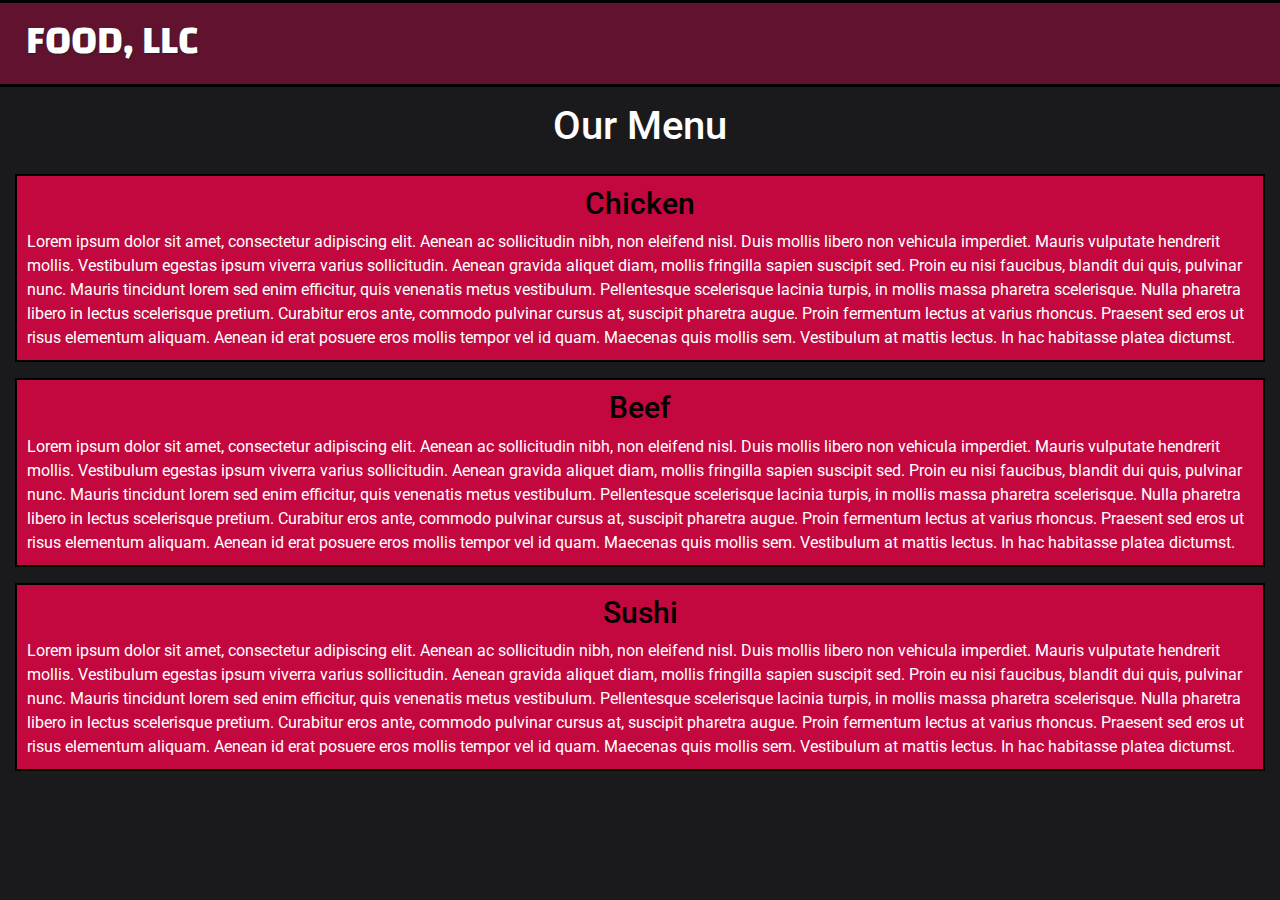
==== module3-solution/index.html @ 0b37343a "Module 3 solution" ====
<!DOCTYPE html>
<html lang="en">
<head>
    <meta charset="UTF-8">
    <meta name="viewport" content="width=device-width, initial-scale=1.0">
    <link rel="stylesheet" href="css/bootstrap.min.css">
    <link rel="stylesheet" href="css/style.css">
    <link href="https://fonts.googleapis.com/css?family=Changa|Roboto:500&display=swap" rel="stylesheet"/>
    <title>Module 3 Assignment Solution</title>
</head> 
<body>
    <header>
        <nav id="header-nav" class="navbar navbar-expand-lg navbar-dark">
            <div class="navbar-brand float-left">
                <a href="index.html"><h1>Food, LLC</h1></a>
            </div>

            <button
                class="navbar-toggler d-block d-sm-none"
                type="button"
                data-toggle="collapse"
                data-target="#navbarNav"
                aria-controls="navbarNav"
                aria-expanded="false"
                aria-label="Toggle navigation"
            >
                <span class="navbar-toggler-icon"></span>
            </button>
            <div class="collapse navbar-collapse justify-content-end" id="navbarNav">
                <ul class="navbar-nav d-block d-sm-none">
                    <li class="nav-item active">
                        <a href="#chicken" class="nav-link">Chicken</a>
                    </li>
                    <li class="nav-item">
                        <a href="#beef" class="nav-link">Beef</a>
                    </li>
                    <li class="nav-item">
                        <a href="#sushi" class="nav-link">Sushi</a>
                    </li>
                </ul>
            </div>
            

        </nav>
    </header>

    <h1 class="text-center mb-4">Our Menu</h1>

    <div class="container-fluid">
        <div class="col-lg12 mb-3">
            <h2 id="chicken">Chicken</h2>
            Lorem ipsum dolor sit amet, consectetur adipiscing elit. Aenean ac sollicitudin nibh, non eleifend nisl. Duis mollis libero non vehicula imperdiet. Mauris vulputate hendrerit mollis. Vestibulum egestas ipsum viverra varius sollicitudin. Aenean gravida aliquet diam, mollis fringilla sapien suscipit sed. Proin eu nisi faucibus, blandit dui quis, pulvinar nunc. Mauris tincidunt lorem sed enim efficitur, quis venenatis metus vestibulum. Pellentesque scelerisque lacinia turpis, in mollis massa pharetra scelerisque. Nulla pharetra libero in lectus scelerisque pretium. Curabitur eros ante, commodo pulvinar cursus at, suscipit pharetra augue. Proin fermentum lectus at varius rhoncus. Praesent sed eros ut risus elementum aliquam. Aenean id erat posuere eros mollis tempor vel id quam. Maecenas quis mollis sem. Vestibulum at mattis lectus. In hac habitasse platea dictumst.
        </div>
        <div class="col-lg12 mb-3">
            <h2 id="beef">Beef</h2>
            Lorem ipsum dolor sit amet, consectetur adipiscing elit. Aenean ac sollicitudin nibh, non eleifend nisl. Duis mollis libero non vehicula imperdiet. Mauris vulputate hendrerit mollis. Vestibulum egestas ipsum viverra varius sollicitudin. Aenean gravida aliquet diam, mollis fringilla sapien suscipit sed. Proin eu nisi faucibus, blandit dui quis, pulvinar nunc. Mauris tincidunt lorem sed enim efficitur, quis venenatis metus vestibulum. Pellentesque scelerisque lacinia turpis, in mollis massa pharetra scelerisque. Nulla pharetra libero in lectus scelerisque pretium. Curabitur eros ante, commodo pulvinar cursus at, suscipit pharetra augue. Proin fermentum lectus at varius rhoncus. Praesent sed eros ut risus elementum aliquam. Aenean id erat posuere eros mollis tempor vel id quam. Maecenas quis mollis sem. Vestibulum at mattis lectus. In hac habitasse platea dictumst.
        </div>
        <div class="col-lg12 mb-3">
            <h2 id="sushi">Sushi</h2>
            Lorem ipsum dolor sit amet, consectetur adipiscing elit. Aenean ac sollicitudin nibh, non eleifend nisl. Duis mollis libero non vehicula imperdiet. Mauris vulputate hendrerit mollis. Vestibulum egestas ipsum viverra varius sollicitudin. Aenean gravida aliquet diam, mollis fringilla sapien suscipit sed. Proin eu nisi faucibus, blandit dui quis, pulvinar nunc. Mauris tincidunt lorem sed enim efficitur, quis venenatis metus vestibulum. Pellentesque scelerisque lacinia turpis, in mollis massa pharetra scelerisque. Nulla pharetra libero in lectus scelerisque pretium. Curabitur eros ante, commodo pulvinar cursus at, suscipit pharetra augue. Proin fermentum lectus at varius rhoncus. Praesent sed eros ut risus elementum aliquam. Aenean id erat posuere eros mollis tempor vel id quam. Maecenas quis mollis sem. Vestibulum at mattis lectus. In hac habitasse platea dictumst.
        </div>
    </div>

    <script src="js/jquery-3.5.0.min.js"></script>
    <script src="js/popper.js"></script>
    <script src="js/bootstrap.js"></script>
    <script src="js/script.js"></script>
</body>
</html>
---- module3-solution/css/style.css ----
body {
	font-size: 16px;
	background-color: #1a1a1d;
	color: #fff;
	font-family: "Roboto", sans-serif;
}
#header-nav {
	border-radius: 0;
	border: 0;
	background-color: #61122f;
	margin-bottom: 15px;
	border-top: 3px solid black;
	border-bottom: 3px solid black;
}
.navbar-brand {
	padding-top: 15px;
	padding-bottom: 10px;
}
.navbar-brand h1 {
	/* Restaurant name */
	font-family: "Changa", serif;
	color: #ffffff;
	font-size: 2em;
	text-transform: uppercase;
	font-weight: bold;
	text-shadow: 1px 1px 1px #222;
	margin-top: 0;
	margin-bottom: 0;
	line-height: 0.75;
	margin-left: 10px;
	padding-bottom: 10px;
}
.navbar-brand a:hover,
.navbar-brand a:focus {
	text-decoration: none;
}
.navbar-nav a {
	color: #ffffff;
	text-align: center;
}

#header-nav button.navbar-toggler,
#header-nav .icon-bar {
	border: 1px solid black;
}
#header-nav button.navbar-toggler {
	clear: both;
	margin-right: 5px;
}
.container-fluid div {
	background-color: #c3073f;
	border: 2px solid black;
	padding: 10px;
}
.navbar-nav {
	margin-right: 5px;
}
h1.text-center {
	font-size: -0.5em;
}
h2 {
	text-align: center;
	font-size: 1.9em;
	color: black;
}

@media (max-width: 768px) {
	.container-fluid div {
		background-color: #c3073f;
		border: 2px solid black;
		padding: 10px;
		margin-left: 40px;
		margin-right: 40px;
	}
}
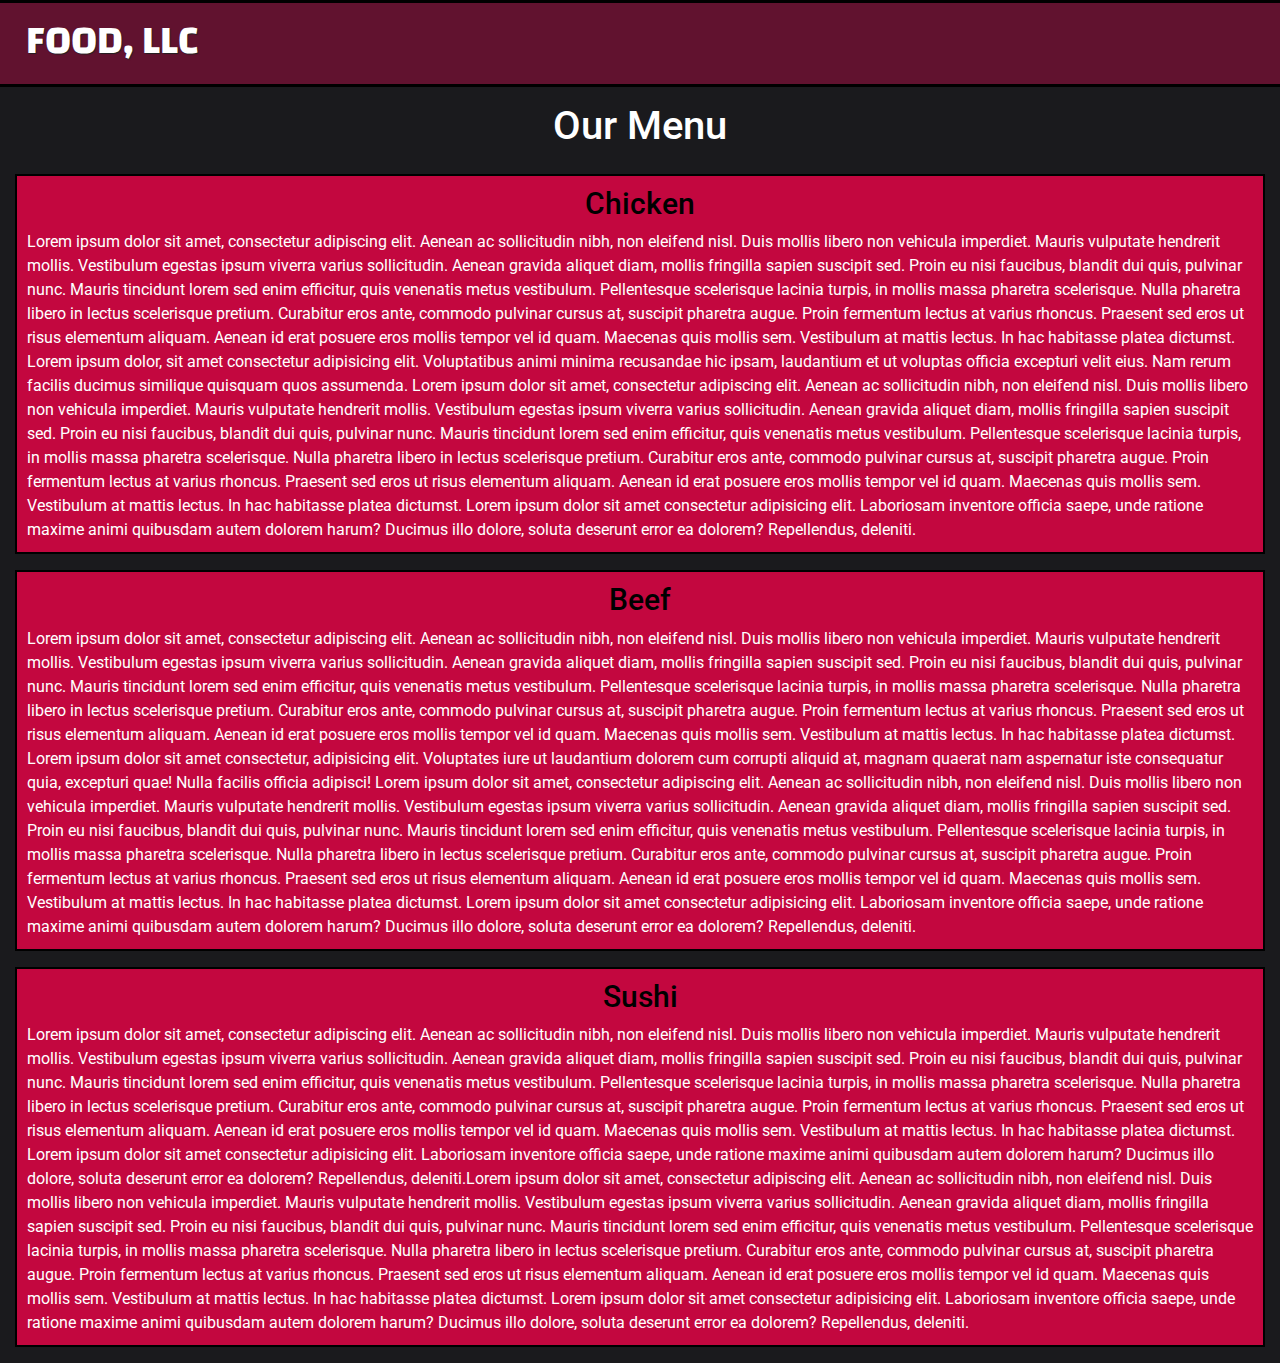
==== commit 5a09d702: "2:20AM IST 1st May" ====
--- a/module3-solution/index.html
+++ b/module3-solution/index.html
@@ -16,7 +16,7 @@
             </div>
 
             <button
-                class="navbar-toggler d-block d-sm-none"
+                class="navbar-toggler custom-toggler d-block d-sm-none"
                 type="button"
                 data-toggle="collapse"
                 data-target="#navbarNav"
@@ -47,17 +47,17 @@
     <h1 class="text-center mb-4">Our Menu</h1>
 
     <div class="container-fluid">
-        <div class="col-lg12 mb-3">
+        <div class="col-lg-12 mb-3">
             <h2 id="chicken">Chicken</h2>
-            Lorem ipsum dolor sit amet, consectetur adipiscing elit. Aenean ac sollicitudin nibh, non eleifend nisl. Duis mollis libero non vehicula imperdiet. Mauris vulputate hendrerit mollis. Vestibulum egestas ipsum viverra varius sollicitudin. Aenean gravida aliquet diam, mollis fringilla sapien suscipit sed. Proin eu nisi faucibus, blandit dui quis, pulvinar nunc. Mauris tincidunt lorem sed enim efficitur, quis venenatis metus vestibulum. Pellentesque scelerisque lacinia turpis, in mollis massa pharetra scelerisque. Nulla pharetra libero in lectus scelerisque pretium. Curabitur eros ante, commodo pulvinar cursus at, suscipit pharetra augue. Proin fermentum lectus at varius rhoncus. Praesent sed eros ut risus elementum aliquam. Aenean id erat posuere eros mollis tempor vel id quam. Maecenas quis mollis sem. Vestibulum at mattis lectus. In hac habitasse platea dictumst.
+            Lorem ipsum dolor sit amet, consectetur adipiscing elit. Aenean ac sollicitudin nibh, non eleifend nisl. Duis mollis libero non vehicula imperdiet. Mauris vulputate hendrerit mollis. Vestibulum egestas ipsum viverra varius sollicitudin. Aenean gravida aliquet diam, mollis fringilla sapien suscipit sed. Proin eu nisi faucibus, blandit dui quis, pulvinar nunc. Mauris tincidunt lorem sed enim efficitur, quis venenatis metus vestibulum. Pellentesque scelerisque lacinia turpis, in mollis massa pharetra scelerisque. Nulla pharetra libero in lectus scelerisque pretium. Curabitur eros ante, commodo pulvinar cursus at, suscipit pharetra augue. Proin fermentum lectus at varius rhoncus. Praesent sed eros ut risus elementum aliquam. Aenean id erat posuere eros mollis tempor vel id quam. Maecenas quis mollis sem. Vestibulum at mattis lectus. In hac habitasse platea dictumst. Lorem ipsum dolor, sit amet consectetur adipisicing elit. Voluptatibus animi minima recusandae hic ipsam, laudantium et ut voluptas officia excepturi velit eius. Nam rerum facilis ducimus similique quisquam quos assumenda. Lorem ipsum dolor sit amet, consectetur adipiscing elit. Aenean ac sollicitudin nibh, non eleifend nisl. Duis mollis libero non vehicula imperdiet. Mauris vulputate hendrerit mollis. Vestibulum egestas ipsum viverra varius sollicitudin. Aenean gravida aliquet diam, mollis fringilla sapien suscipit sed. Proin eu nisi faucibus, blandit dui quis, pulvinar nunc. Mauris tincidunt lorem sed enim efficitur, quis venenatis metus vestibulum. Pellentesque scelerisque lacinia turpis, in mollis massa pharetra scelerisque. Nulla pharetra libero in lectus scelerisque pretium. Curabitur eros ante, commodo pulvinar cursus at, suscipit pharetra augue. Proin fermentum lectus at varius rhoncus. Praesent sed eros ut risus elementum aliquam. Aenean id erat posuere eros mollis tempor vel id quam. Maecenas quis mollis sem. Vestibulum at mattis lectus. In hac habitasse platea dictumst. Lorem ipsum dolor sit amet consectetur adipisicing elit. Laboriosam inventore officia saepe, unde ratione maxime animi quibusdam autem dolorem harum? Ducimus illo dolore, soluta deserunt error ea dolorem? Repellendus, deleniti.
         </div>
-        <div class="col-lg12 mb-3">
+        <div class="col-lg-12 mb-3">
             <h2 id="beef">Beef</h2>
-            Lorem ipsum dolor sit amet, consectetur adipiscing elit. Aenean ac sollicitudin nibh, non eleifend nisl. Duis mollis libero non vehicula imperdiet. Mauris vulputate hendrerit mollis. Vestibulum egestas ipsum viverra varius sollicitudin. Aenean gravida aliquet diam, mollis fringilla sapien suscipit sed. Proin eu nisi faucibus, blandit dui quis, pulvinar nunc. Mauris tincidunt lorem sed enim efficitur, quis venenatis metus vestibulum. Pellentesque scelerisque lacinia turpis, in mollis massa pharetra scelerisque. Nulla pharetra libero in lectus scelerisque pretium. Curabitur eros ante, commodo pulvinar cursus at, suscipit pharetra augue. Proin fermentum lectus at varius rhoncus. Praesent sed eros ut risus elementum aliquam. Aenean id erat posuere eros mollis tempor vel id quam. Maecenas quis mollis sem. Vestibulum at mattis lectus. In hac habitasse platea dictumst.
+            Lorem ipsum dolor sit amet, consectetur adipiscing elit. Aenean ac sollicitudin nibh, non eleifend nisl. Duis mollis libero non vehicula imperdiet. Mauris vulputate hendrerit mollis. Vestibulum egestas ipsum viverra varius sollicitudin. Aenean gravida aliquet diam, mollis fringilla sapien suscipit sed. Proin eu nisi faucibus, blandit dui quis, pulvinar nunc. Mauris tincidunt lorem sed enim efficitur, quis venenatis metus vestibulum. Pellentesque scelerisque lacinia turpis, in mollis massa pharetra scelerisque. Nulla pharetra libero in lectus scelerisque pretium. Curabitur eros ante, commodo pulvinar cursus at, suscipit pharetra augue. Proin fermentum lectus at varius rhoncus. Praesent sed eros ut risus elementum aliquam. Aenean id erat posuere eros mollis tempor vel id quam. Maecenas quis mollis sem. Vestibulum at mattis lectus. In hac habitasse platea dictumst. Lorem ipsum dolor sit amet consectetur, adipisicing elit. Voluptates iure ut laudantium dolorem cum corrupti aliquid at, magnam quaerat nam aspernatur iste consequatur quia, excepturi quae! Nulla facilis officia adipisci! Lorem ipsum dolor sit amet, consectetur adipiscing elit. Aenean ac sollicitudin nibh, non eleifend nisl. Duis mollis libero non vehicula imperdiet. Mauris vulputate hendrerit mollis. Vestibulum egestas ipsum viverra varius sollicitudin. Aenean gravida aliquet diam, mollis fringilla sapien suscipit sed. Proin eu nisi faucibus, blandit dui quis, pulvinar nunc. Mauris tincidunt lorem sed enim efficitur, quis venenatis metus vestibulum. Pellentesque scelerisque lacinia turpis, in mollis massa pharetra scelerisque. Nulla pharetra libero in lectus scelerisque pretium. Curabitur eros ante, commodo pulvinar cursus at, suscipit pharetra augue. Proin fermentum lectus at varius rhoncus. Praesent sed eros ut risus elementum aliquam. Aenean id erat posuere eros mollis tempor vel id quam. Maecenas quis mollis sem. Vestibulum at mattis lectus. In hac habitasse platea dictumst. Lorem ipsum dolor sit amet consectetur adipisicing elit. Laboriosam inventore officia saepe, unde ratione maxime animi quibusdam autem dolorem harum? Ducimus illo dolore, soluta deserunt error ea dolorem? Repellendus, deleniti.
         </div>
-        <div class="col-lg12 mb-3">
+        <div class="col-lg-12 mb-3">
             <h2 id="sushi">Sushi</h2>
-            Lorem ipsum dolor sit amet, consectetur adipiscing elit. Aenean ac sollicitudin nibh, non eleifend nisl. Duis mollis libero non vehicula imperdiet. Mauris vulputate hendrerit mollis. Vestibulum egestas ipsum viverra varius sollicitudin. Aenean gravida aliquet diam, mollis fringilla sapien suscipit sed. Proin eu nisi faucibus, blandit dui quis, pulvinar nunc. Mauris tincidunt lorem sed enim efficitur, quis venenatis metus vestibulum. Pellentesque scelerisque lacinia turpis, in mollis massa pharetra scelerisque. Nulla pharetra libero in lectus scelerisque pretium. Curabitur eros ante, commodo pulvinar cursus at, suscipit pharetra augue. Proin fermentum lectus at varius rhoncus. Praesent sed eros ut risus elementum aliquam. Aenean id erat posuere eros mollis tempor vel id quam. Maecenas quis mollis sem. Vestibulum at mattis lectus. In hac habitasse platea dictumst.
+            Lorem ipsum dolor sit amet, consectetur adipiscing elit. Aenean ac sollicitudin nibh, non eleifend nisl. Duis mollis libero non vehicula imperdiet. Mauris vulputate hendrerit mollis. Vestibulum egestas ipsum viverra varius sollicitudin. Aenean gravida aliquet diam, mollis fringilla sapien suscipit sed. Proin eu nisi faucibus, blandit dui quis, pulvinar nunc. Mauris tincidunt lorem sed enim efficitur, quis venenatis metus vestibulum. Pellentesque scelerisque lacinia turpis, in mollis massa pharetra scelerisque. Nulla pharetra libero in lectus scelerisque pretium. Curabitur eros ante, commodo pulvinar cursus at, suscipit pharetra augue. Proin fermentum lectus at varius rhoncus. Praesent sed eros ut risus elementum aliquam. Aenean id erat posuere eros mollis tempor vel id quam. Maecenas quis mollis sem. Vestibulum at mattis lectus. In hac habitasse platea dictumst. Lorem ipsum dolor sit amet consectetur adipisicing elit. Laboriosam inventore officia saepe, unde ratione maxime animi quibusdam autem dolorem harum? Ducimus illo dolore, soluta deserunt error ea dolorem? Repellendus, deleniti.Lorem ipsum dolor sit amet, consectetur adipiscing elit. Aenean ac sollicitudin nibh, non eleifend nisl. Duis mollis libero non vehicula imperdiet. Mauris vulputate hendrerit mollis. Vestibulum egestas ipsum viverra varius sollicitudin. Aenean gravida aliquet diam, mollis fringilla sapien suscipit sed. Proin eu nisi faucibus, blandit dui quis, pulvinar nunc. Mauris tincidunt lorem sed enim efficitur, quis venenatis metus vestibulum. Pellentesque scelerisque lacinia turpis, in mollis massa pharetra scelerisque. Nulla pharetra libero in lectus scelerisque pretium. Curabitur eros ante, commodo pulvinar cursus at, suscipit pharetra augue. Proin fermentum lectus at varius rhoncus. Praesent sed eros ut risus elementum aliquam. Aenean id erat posuere eros mollis tempor vel id quam. Maecenas quis mollis sem. Vestibulum at mattis lectus. In hac habitasse platea dictumst. Lorem ipsum dolor sit amet consectetur adipisicing elit. Laboriosam inventore officia saepe, unde ratione maxime animi quibusdam autem dolorem harum? Ducimus illo dolore, soluta deserunt error ea dolorem? Repellendus, deleniti.
         </div>
     </div>
 
--- a/module3-solution/css/style.css
+++ b/module3-solution/css/style.css
@@ -47,6 +47,9 @@
 	clear: both;
 	margin-right: 5px;
 }
+.custom-toggler .navbar-toggler-icon {
+	background-image: url("data:image/svg+xml;charset=utf8,%3Csvg viewBox='0 0 32 32' xmlns='http://www.w3.org/2000/svg'%3E%3Cpath stroke='rgb(0, 0, 0)' stroke-width='2' stroke-linecap='round' stroke-miterlimit='10' d='M4 8h24M4 16h24M4 24h24'/%3E%3C/svg%3E");
+}
 .container-fluid div {
 	background-color: #c3073f;
 	border: 2px solid black;
@@ -69,7 +72,10 @@
 		background-color: #c3073f;
 		border: 2px solid black;
 		padding: 10px;
-		margin-left: 40px;
-		margin-right: 40px;
+	}
+	.container-fluid div {
+		width: 90%;
+		margin-left: auto;
+		margin-right: auto;
 	}
 }
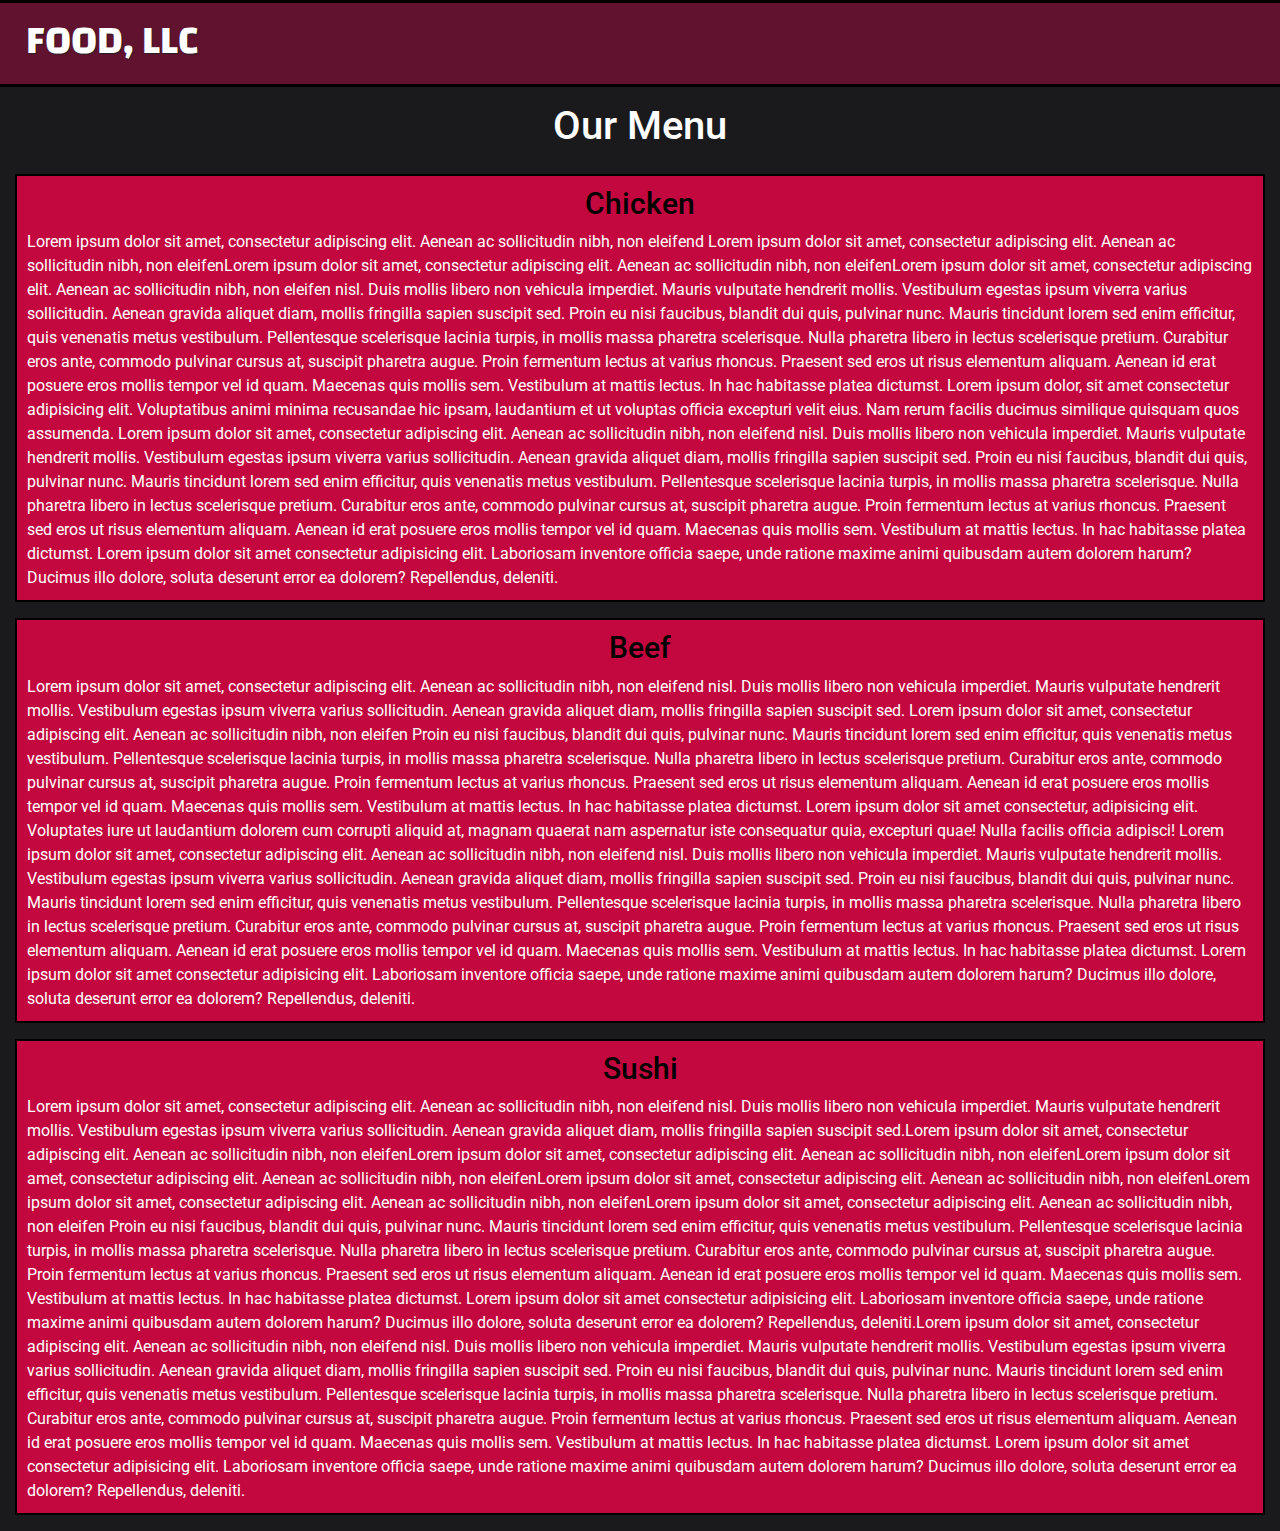
==== commit 5e53da39: "2:30AM IST 1st May 2020" ====
--- a/module3-solution/index.html
+++ b/module3-solution/index.html
@@ -39,7 +39,7 @@
                     </li>
                 </ul>
             </div>
-            
+
 
         </nav>
     </header>
@@ -49,15 +49,15 @@
     <div class="container-fluid">
         <div class="col-lg-12 mb-3">
             <h2 id="chicken">Chicken</h2>
-            Lorem ipsum dolor sit amet, consectetur adipiscing elit. Aenean ac sollicitudin nibh, non eleifend nisl. Duis mollis libero non vehicula imperdiet. Mauris vulputate hendrerit mollis. Vestibulum egestas ipsum viverra varius sollicitudin. Aenean gravida aliquet diam, mollis fringilla sapien suscipit sed. Proin eu nisi faucibus, blandit dui quis, pulvinar nunc. Mauris tincidunt lorem sed enim efficitur, quis venenatis metus vestibulum. Pellentesque scelerisque lacinia turpis, in mollis massa pharetra scelerisque. Nulla pharetra libero in lectus scelerisque pretium. Curabitur eros ante, commodo pulvinar cursus at, suscipit pharetra augue. Proin fermentum lectus at varius rhoncus. Praesent sed eros ut risus elementum aliquam. Aenean id erat posuere eros mollis tempor vel id quam. Maecenas quis mollis sem. Vestibulum at mattis lectus. In hac habitasse platea dictumst. Lorem ipsum dolor, sit amet consectetur adipisicing elit. Voluptatibus animi minima recusandae hic ipsam, laudantium et ut voluptas officia excepturi velit eius. Nam rerum facilis ducimus similique quisquam quos assumenda. Lorem ipsum dolor sit amet, consectetur adipiscing elit. Aenean ac sollicitudin nibh, non eleifend nisl. Duis mollis libero non vehicula imperdiet. Mauris vulputate hendrerit mollis. Vestibulum egestas ipsum viverra varius sollicitudin. Aenean gravida aliquet diam, mollis fringilla sapien suscipit sed. Proin eu nisi faucibus, blandit dui quis, pulvinar nunc. Mauris tincidunt lorem sed enim efficitur, quis venenatis metus vestibulum. Pellentesque scelerisque lacinia turpis, in mollis massa pharetra scelerisque. Nulla pharetra libero in lectus scelerisque pretium. Curabitur eros ante, commodo pulvinar cursus at, suscipit pharetra augue. Proin fermentum lectus at varius rhoncus. Praesent sed eros ut risus elementum aliquam. Aenean id erat posuere eros mollis tempor vel id quam. Maecenas quis mollis sem. Vestibulum at mattis lectus. In hac habitasse platea dictumst. Lorem ipsum dolor sit amet consectetur adipisicing elit. Laboriosam inventore officia saepe, unde ratione maxime animi quibusdam autem dolorem harum? Ducimus illo dolore, soluta deserunt error ea dolorem? Repellendus, deleniti.
+            Lorem ipsum dolor sit amet, consectetur adipiscing elit. Aenean ac sollicitudin nibh, non eleifend Lorem ipsum dolor sit amet, consectetur adipiscing elit. Aenean ac sollicitudin nibh, non eleifenLorem ipsum dolor sit amet, consectetur adipiscing elit. Aenean ac sollicitudin nibh, non eleifenLorem ipsum dolor sit amet, consectetur adipiscing elit. Aenean ac sollicitudin nibh, non eleifen nisl. Duis mollis libero non vehicula imperdiet. Mauris vulputate hendrerit mollis. Vestibulum egestas ipsum viverra varius sollicitudin. Aenean gravida aliquet diam, mollis fringilla sapien suscipit sed. Proin eu nisi faucibus, blandit dui quis, pulvinar nunc. Mauris tincidunt lorem sed enim efficitur, quis venenatis metus vestibulum. Pellentesque scelerisque lacinia turpis, in mollis massa pharetra scelerisque. Nulla pharetra libero in lectus scelerisque pretium. Curabitur eros ante, commodo pulvinar cursus at, suscipit pharetra augue. Proin fermentum lectus at varius rhoncus. Praesent sed eros ut risus elementum aliquam. Aenean id erat posuere eros mollis tempor vel id quam. Maecenas quis mollis sem. Vestibulum at mattis lectus. In hac habitasse platea dictumst. Lorem ipsum dolor, sit amet consectetur adipisicing elit. Voluptatibus animi minima recusandae hic ipsam, laudantium et ut voluptas officia excepturi velit eius. Nam rerum facilis ducimus similique quisquam quos assumenda. Lorem ipsum dolor sit amet, consectetur adipiscing elit. Aenean ac sollicitudin nibh, non eleifend nisl. Duis mollis libero non vehicula imperdiet. Mauris vulputate hendrerit mollis. Vestibulum egestas ipsum viverra varius sollicitudin. Aenean gravida aliquet diam, mollis fringilla sapien suscipit sed. Proin eu nisi faucibus, blandit dui quis, pulvinar nunc. Mauris tincidunt lorem sed enim efficitur, quis venenatis metus vestibulum. Pellentesque scelerisque lacinia turpis, in mollis massa pharetra scelerisque. Nulla pharetra libero in lectus scelerisque pretium. Curabitur eros ante, commodo pulvinar cursus at, suscipit pharetra augue. Proin fermentum lectus at varius rhoncus. Praesent sed eros ut risus elementum aliquam. Aenean id erat posuere eros mollis tempor vel id quam. Maecenas quis mollis sem. Vestibulum at mattis lectus. In hac habitasse platea dictumst. Lorem ipsum dolor sit amet consectetur adipisicing elit. Laboriosam inventore officia saepe, unde ratione maxime animi quibusdam autem dolorem harum? Ducimus illo dolore, soluta deserunt error ea dolorem? Repellendus, deleniti.
         </div>
         <div class="col-lg-12 mb-3">
             <h2 id="beef">Beef</h2>
-            Lorem ipsum dolor sit amet, consectetur adipiscing elit. Aenean ac sollicitudin nibh, non eleifend nisl. Duis mollis libero non vehicula imperdiet. Mauris vulputate hendrerit mollis. Vestibulum egestas ipsum viverra varius sollicitudin. Aenean gravida aliquet diam, mollis fringilla sapien suscipit sed. Proin eu nisi faucibus, blandit dui quis, pulvinar nunc. Mauris tincidunt lorem sed enim efficitur, quis venenatis metus vestibulum. Pellentesque scelerisque lacinia turpis, in mollis massa pharetra scelerisque. Nulla pharetra libero in lectus scelerisque pretium. Curabitur eros ante, commodo pulvinar cursus at, suscipit pharetra augue. Proin fermentum lectus at varius rhoncus. Praesent sed eros ut risus elementum aliquam. Aenean id erat posuere eros mollis tempor vel id quam. Maecenas quis mollis sem. Vestibulum at mattis lectus. In hac habitasse platea dictumst. Lorem ipsum dolor sit amet consectetur, adipisicing elit. Voluptates iure ut laudantium dolorem cum corrupti aliquid at, magnam quaerat nam aspernatur iste consequatur quia, excepturi quae! Nulla facilis officia adipisci! Lorem ipsum dolor sit amet, consectetur adipiscing elit. Aenean ac sollicitudin nibh, non eleifend nisl. Duis mollis libero non vehicula imperdiet. Mauris vulputate hendrerit mollis. Vestibulum egestas ipsum viverra varius sollicitudin. Aenean gravida aliquet diam, mollis fringilla sapien suscipit sed. Proin eu nisi faucibus, blandit dui quis, pulvinar nunc. Mauris tincidunt lorem sed enim efficitur, quis venenatis metus vestibulum. Pellentesque scelerisque lacinia turpis, in mollis massa pharetra scelerisque. Nulla pharetra libero in lectus scelerisque pretium. Curabitur eros ante, commodo pulvinar cursus at, suscipit pharetra augue. Proin fermentum lectus at varius rhoncus. Praesent sed eros ut risus elementum aliquam. Aenean id erat posuere eros mollis tempor vel id quam. Maecenas quis mollis sem. Vestibulum at mattis lectus. In hac habitasse platea dictumst. Lorem ipsum dolor sit amet consectetur adipisicing elit. Laboriosam inventore officia saepe, unde ratione maxime animi quibusdam autem dolorem harum? Ducimus illo dolore, soluta deserunt error ea dolorem? Repellendus, deleniti.
+            Lorem ipsum dolor sit amet, consectetur adipiscing elit. Aenean ac sollicitudin nibh, non eleifend nisl. Duis mollis libero non vehicula imperdiet. Mauris vulputate hendrerit mollis. Vestibulum egestas ipsum viverra varius sollicitudin. Aenean gravida aliquet diam, mollis fringilla sapien suscipit sed. Lorem ipsum dolor sit amet, consectetur adipiscing elit. Aenean ac sollicitudin nibh, non eleifen Proin eu nisi faucibus, blandit dui quis, pulvinar nunc. Mauris tincidunt lorem sed enim efficitur, quis venenatis metus vestibulum. Pellentesque scelerisque lacinia turpis, in mollis massa pharetra scelerisque. Nulla pharetra libero in lectus scelerisque pretium. Curabitur eros ante, commodo pulvinar cursus at, suscipit pharetra augue. Proin fermentum lectus at varius rhoncus. Praesent sed eros ut risus elementum aliquam. Aenean id erat posuere eros mollis tempor vel id quam. Maecenas quis mollis sem. Vestibulum at mattis lectus. In hac habitasse platea dictumst. Lorem ipsum dolor sit amet consectetur, adipisicing elit. Voluptates iure ut laudantium dolorem cum corrupti aliquid at, magnam quaerat nam aspernatur iste consequatur quia, excepturi quae! Nulla facilis officia adipisci! Lorem ipsum dolor sit amet, consectetur adipiscing elit. Aenean ac sollicitudin nibh, non eleifend nisl. Duis mollis libero non vehicula imperdiet. Mauris vulputate hendrerit mollis. Vestibulum egestas ipsum viverra varius sollicitudin. Aenean gravida aliquet diam, mollis fringilla sapien suscipit sed. Proin eu nisi faucibus, blandit dui quis, pulvinar nunc. Mauris tincidunt lorem sed enim efficitur, quis venenatis metus vestibulum. Pellentesque scelerisque lacinia turpis, in mollis massa pharetra scelerisque. Nulla pharetra libero in lectus scelerisque pretium. Curabitur eros ante, commodo pulvinar cursus at, suscipit pharetra augue. Proin fermentum lectus at varius rhoncus. Praesent sed eros ut risus elementum aliquam. Aenean id erat posuere eros mollis tempor vel id quam. Maecenas quis mollis sem. Vestibulum at mattis lectus. In hac habitasse platea dictumst. Lorem ipsum dolor sit amet consectetur adipisicing elit. Laboriosam inventore officia saepe, unde ratione maxime animi quibusdam autem dolorem harum? Ducimus illo dolore, soluta deserunt error ea dolorem? Repellendus, deleniti.
         </div>
         <div class="col-lg-12 mb-3">
             <h2 id="sushi">Sushi</h2>
-            Lorem ipsum dolor sit amet, consectetur adipiscing elit. Aenean ac sollicitudin nibh, non eleifend nisl. Duis mollis libero non vehicula imperdiet. Mauris vulputate hendrerit mollis. Vestibulum egestas ipsum viverra varius sollicitudin. Aenean gravida aliquet diam, mollis fringilla sapien suscipit sed. Proin eu nisi faucibus, blandit dui quis, pulvinar nunc. Mauris tincidunt lorem sed enim efficitur, quis venenatis metus vestibulum. Pellentesque scelerisque lacinia turpis, in mollis massa pharetra scelerisque. Nulla pharetra libero in lectus scelerisque pretium. Curabitur eros ante, commodo pulvinar cursus at, suscipit pharetra augue. Proin fermentum lectus at varius rhoncus. Praesent sed eros ut risus elementum aliquam. Aenean id erat posuere eros mollis tempor vel id quam. Maecenas quis mollis sem. Vestibulum at mattis lectus. In hac habitasse platea dictumst. Lorem ipsum dolor sit amet consectetur adipisicing elit. Laboriosam inventore officia saepe, unde ratione maxime animi quibusdam autem dolorem harum? Ducimus illo dolore, soluta deserunt error ea dolorem? Repellendus, deleniti.Lorem ipsum dolor sit amet, consectetur adipiscing elit. Aenean ac sollicitudin nibh, non eleifend nisl. Duis mollis libero non vehicula imperdiet. Mauris vulputate hendrerit mollis. Vestibulum egestas ipsum viverra varius sollicitudin. Aenean gravida aliquet diam, mollis fringilla sapien suscipit sed. Proin eu nisi faucibus, blandit dui quis, pulvinar nunc. Mauris tincidunt lorem sed enim efficitur, quis venenatis metus vestibulum. Pellentesque scelerisque lacinia turpis, in mollis massa pharetra scelerisque. Nulla pharetra libero in lectus scelerisque pretium. Curabitur eros ante, commodo pulvinar cursus at, suscipit pharetra augue. Proin fermentum lectus at varius rhoncus. Praesent sed eros ut risus elementum aliquam. Aenean id erat posuere eros mollis tempor vel id quam. Maecenas quis mollis sem. Vestibulum at mattis lectus. In hac habitasse platea dictumst. Lorem ipsum dolor sit amet consectetur adipisicing elit. Laboriosam inventore officia saepe, unde ratione maxime animi quibusdam autem dolorem harum? Ducimus illo dolore, soluta deserunt error ea dolorem? Repellendus, deleniti.
+            Lorem ipsum dolor sit amet, consectetur adipiscing elit. Aenean ac sollicitudin nibh, non eleifend nisl. Duis mollis libero non vehicula imperdiet. Mauris vulputate hendrerit mollis. Vestibulum egestas ipsum viverra varius sollicitudin. Aenean gravida aliquet diam, mollis fringilla sapien suscipit sed.Lorem ipsum dolor sit amet, consectetur adipiscing elit. Aenean ac sollicitudin nibh, non eleifenLorem ipsum dolor sit amet, consectetur adipiscing elit. Aenean ac sollicitudin nibh, non eleifenLorem ipsum dolor sit amet, consectetur adipiscing elit. Aenean ac sollicitudin nibh, non eleifenLorem ipsum dolor sit amet, consectetur adipiscing elit. Aenean ac sollicitudin nibh, non eleifenLorem ipsum dolor sit amet, consectetur adipiscing elit. Aenean ac sollicitudin nibh, non eleifenLorem ipsum dolor sit amet, consectetur adipiscing elit. Aenean ac sollicitudin nibh, non eleifen Proin eu nisi faucibus, blandit dui quis, pulvinar nunc. Mauris tincidunt lorem sed enim efficitur, quis venenatis metus vestibulum. Pellentesque scelerisque lacinia turpis, in mollis massa pharetra scelerisque. Nulla pharetra libero in lectus scelerisque pretium. Curabitur eros ante, commodo pulvinar cursus at, suscipit pharetra augue. Proin fermentum lectus at varius rhoncus. Praesent sed eros ut risus elementum aliquam. Aenean id erat posuere eros mollis tempor vel id quam. Maecenas quis mollis sem. Vestibulum at mattis lectus. In hac habitasse platea dictumst. Lorem ipsum dolor sit amet consectetur adipisicing elit. Laboriosam inventore officia saepe, unde ratione maxime animi quibusdam autem dolorem harum? Ducimus illo dolore, soluta deserunt error ea dolorem? Repellendus, deleniti.Lorem ipsum dolor sit amet, consectetur adipiscing elit. Aenean ac sollicitudin nibh, non eleifend nisl. Duis mollis libero non vehicula imperdiet. Mauris vulputate hendrerit mollis. Vestibulum egestas ipsum viverra varius sollicitudin. Aenean gravida aliquet diam, mollis fringilla sapien suscipit sed. Proin eu nisi faucibus, blandit dui quis, pulvinar nunc. Mauris tincidunt lorem sed enim efficitur, quis venenatis metus vestibulum. Pellentesque scelerisque lacinia turpis, in mollis massa pharetra scelerisque. Nulla pharetra libero in lectus scelerisque pretium. Curabitur eros ante, commodo pulvinar cursus at, suscipit pharetra augue. Proin fermentum lectus at varius rhoncus. Praesent sed eros ut risus elementum aliquam. Aenean id erat posuere eros mollis tempor vel id quam. Maecenas quis mollis sem. Vestibulum at mattis lectus. In hac habitasse platea dictumst. Lorem ipsum dolor sit amet consectetur adipisicing elit. Laboriosam inventore officia saepe, unde ratione maxime animi quibusdam autem dolorem harum? Ducimus illo dolore, soluta deserunt error ea dolorem? Repellendus, deleniti.
         </div>
     </div>
 
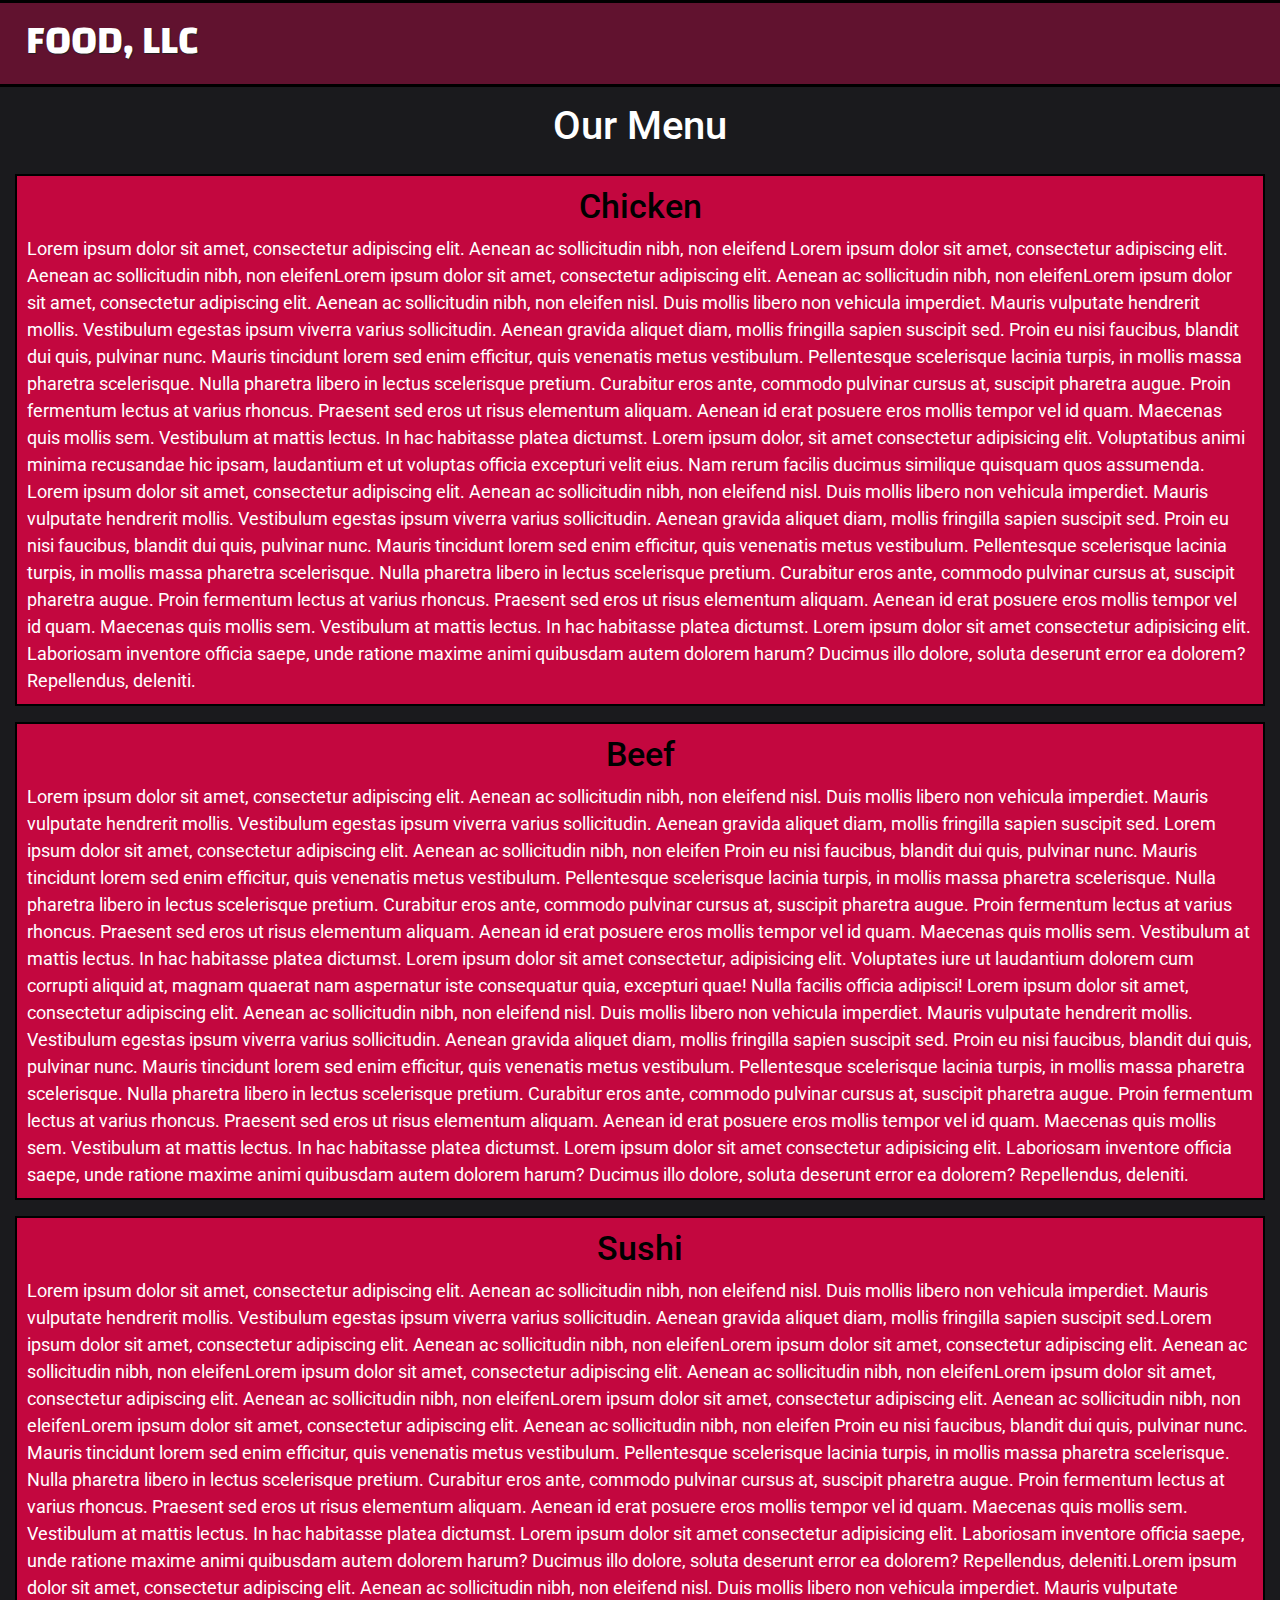
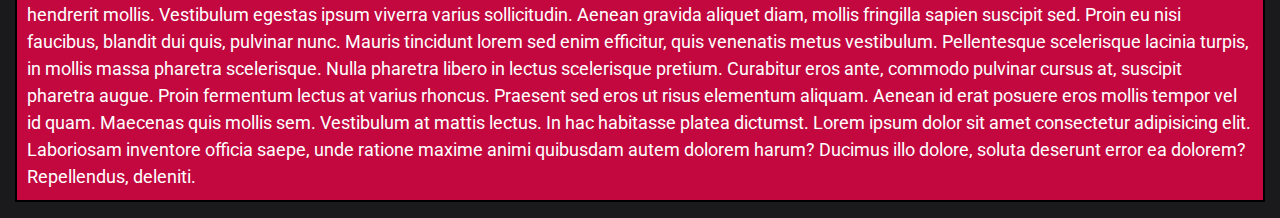
==== commit 926ab9af: "Nothing!" ====
--- a/module3-solution/index.html
+++ b/module3-solution/index.html
@@ -27,7 +27,7 @@
                 <span class="navbar-toggler-icon"></span>
             </button>
             <div class="collapse navbar-collapse justify-content-end" id="navbarNav">
-                <ul class="navbar-nav d-block d-sm-none">
+                <ul class="navbar-nav d-block d-md-none">
                     <li class="nav-item active">
                         <a href="#chicken" class="nav-link">Chicken</a>
                     </li>
--- a/module3-solution/css/style.css
+++ b/module3-solution/css/style.css
@@ -54,6 +54,7 @@
 	background-color: #c3073f;
 	border: 2px solid black;
 	padding: 10px;
+	font-size: 18px;
 }
 .navbar-nav {
 	margin-right: 5px;
